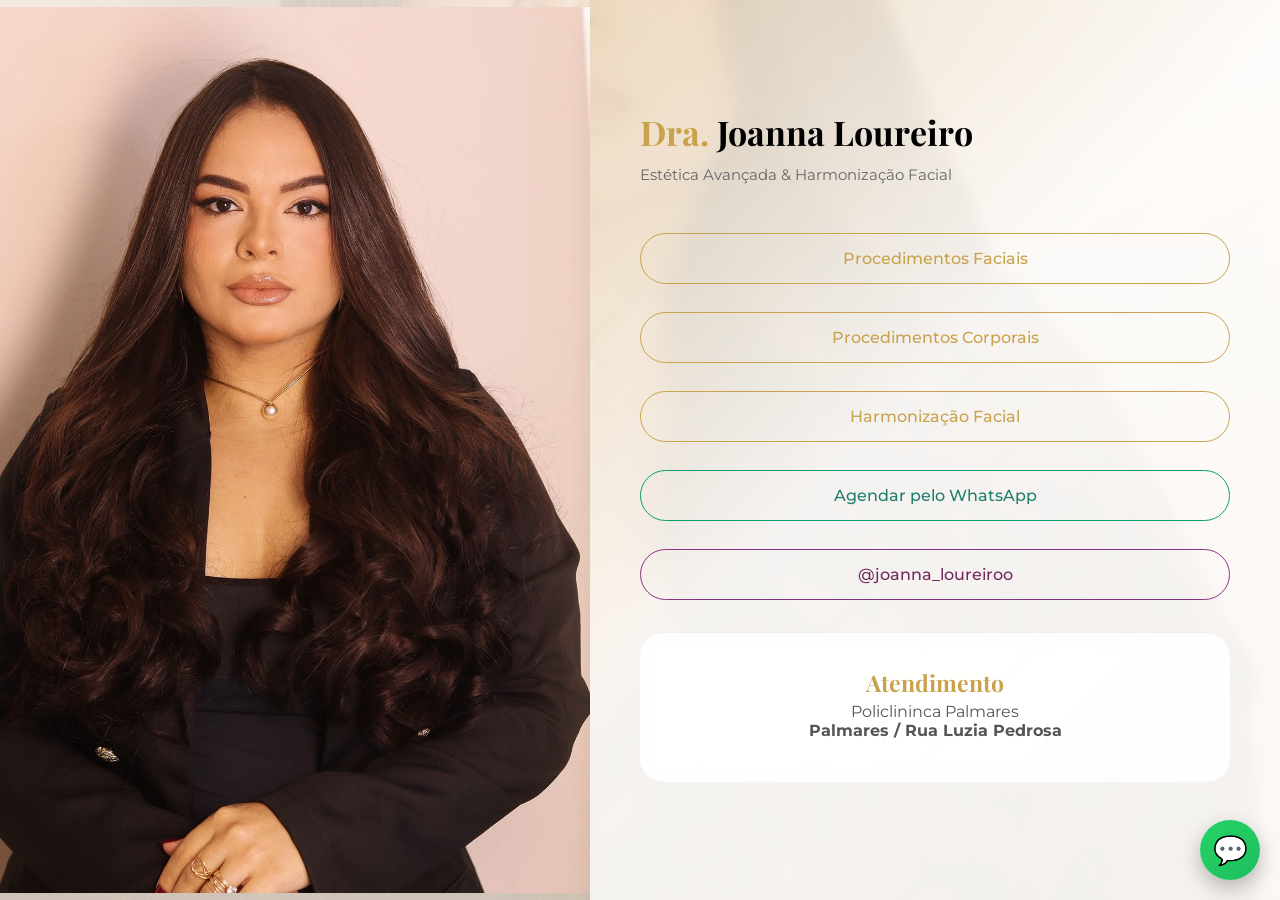
==== index.html @ 724deee0 "Add files via upload" ====
<!DOCTYPE html>
<html lang="pt-BR">
<head>
<meta charset="UTF-8">
<meta name="viewport" content="width=device-width, initial-scale=1.0">

<title>Dra. Joanna Loureiro | Estética Avançada</title>

<link href="https://fonts.googleapis.com/css2?family=Playfair+Display:wght@400;600&family=Montserrat:wght@300;400;500&display=swap" rel="stylesheet">

<style>
  :root{
    --dourado:#c9a24d;
    --roxo:#883481;
    --verde:#089e71;
    --sombra-suave: 
      0 30px 80px rgba(201,162,77,.15),
      0 10px 30px rgba(0,0,0,.08);

    --sombra-hover:
      0 35px 90px rgba(201,162,77,.25),
      0 15px 40px rgba(0,0,0,.12);
  }

  /* RESET */
  *{
    margin:0;
    padding:0;
    box-sizing:border-box;
  }

  body{
    font-family:'Montserrat',sans-serif;
    min-height:100vh;
    margin:0;
    background: linear-gradient(
      to bottom,
      #f5efe6,
      #efe4d6
    );
    position: relative;
    overflow-x: hidden;
  }

  body::before{
    content:"";
    position: fixed;
    inset: 0;
    background: url('joanna.jpg') center/cover no-repeat;
    opacity: 0.15;   /* desktop */
    z-index: -1;
  }



  /* LAYOUT GERAL */
  .layout{ 
    display: flex;
    min-height: 100vh;
    overflow: hidden;
  }

  /* FOTO LADO ESQUERDO */
  .foto-lateral{
    flex:1;
    background:url('joanna.jpg') left center / 100% auto no-repeat;
  }

  /* ÁREA DOS BOTÕES (GLASS) */
  .conteudo{
    flex:1;
    background:
      linear-gradient(
        135deg,
        rgba(201,162,77,.18),
        rgba(255,255,255,.78) 45%,
        rgba(255,255,255,.75)
      );
    backdrop-filter:blur(6px);
    box-shadow:var(--sombra-suave);
    display:flex;
    flex-direction:column;
    justify-content:center;
    padding: 40px 50px;
    max-height: 100vh;
  }

  /* TEXTOS */
  h1{
    font-family:'Playfair Display',serif;
    font-size:34px;
    margin-bottom:10px;
  }

  h1 span{
    color:var(--dourado);
  }

  p{
    color:#666;
    font-size:15px;
    margin-bottom:35px;
  }

  /* BOTÕES */
  .btn{
    display:block;
    margin:14px 0;
    padding:15px 0;
    border-radius:40px;
    border:1px solid var(--dourado);
    text-decoration:none;
    text-align:center;
    color:var(--dourado);
    font-weight:500;
    transition:all .4s ease;
  }

  .btn:hover{
    background:var(--dourado);
    color:#fff;
    transform:translateY(-3px);
    box-shadow:var(--sombra-hover);
  }

  .inst {
    display:block;
    margin:14px 0;
    padding:15px 0;
    border-radius:40px;
    border:1px solid var(--roxo);
    text-decoration:none;
    text-align:center;
    color: rgb(116, 40, 93);
    font-weight:500;
    transition:all .4s ease;
  }

  .wats {
    display:block;
    margin:14px 0;
    padding:15px 0;
    border-radius:40px;
    border:1px solid var(--verde);
    text-decoration:none;
    text-align:center;
    color: rgb(32, 126, 110);
    font-weight:500;
    transition:all .4s ease;
  }

  .inst:hover{
    background:var(--roxo);
    color:#fff;
    transform:translateY(-3px);
    box-shadow:var(--sombra-hover);
  }

  .wats:hover{
    background:var(--verde);
    color:#fff;
    transform:translateY(-3px);
    box-shadow:var(--sombra-hover);
  }

  .foto-perfil{
    display: none;
  }

  .whatsapp-fixo {
  position: fixed;
  bottom: 20px;
  right: 20px;
  width: 60px;
  height: 60px;
  background: linear-gradient(135deg, #25d366, #1ebe5d);
  color: #fff;
  font-size: 28px;
  border-radius: 50%;
  display: flex;
  align-items: center;
  justify-content: center;
  text-decoration: none;
  box-shadow: 0 8px 20px rgba(0, 0, 0, 0.25);
  z-index: 999;
  transition: transform 0.3s ease, box-shadow 0.3s ease;
}

.whatsapp-fixo:hover {
  transform: scale(1.1);
  box-shadow: 0 12px 25px rgba(0, 0, 0, 0.35);
}

.localizacao {
  margin-top: 18px;
  max-width: 900px;
  padding-top: 12px;
  border-top: 1px solid rgba(0,0,0,.06);
  background: rgba(255, 255, 255, 0.75);
  backdrop-filter: blur(8px);
  border-radius: 24px;
  text-align: center;
}

.localizacao h1 {
  font-size: 23px;
  margin: 4px 0;
  margin-bottom: 4px;
  color: #c9a24d;
}

.localizacao p {
  font-size: 16px;
  color: #555;
  margin-bottom: 12px;
}

.mapa {
  margin-top: 25px;
  border-radius: 20px;
  overflow: hidden;
  box-shadow: 0 10px 30px rgba(0, 0, 0, 0.15);
}

.mapa iframe {
  width: 100%;
  height: 300px;
  border: 0;
}


@media(max-width:900px){

  /* remove imagem de fundo */
  .foto-lateral{
    display: none;
    width: 100%;
    height: 240px;
    background-size: contain;
    background-position: center top;
  }

  /* mantém o degradê elegante */
  body{
    background:
      radial-gradient(circle at left center, rgba(201,162,77,.12), transparent 55%),
      radial-gradient(circle at right bottom, rgba(0,0,0,.08), transparent 60%),
      #f7f4ec;
      overflow: hidden;
      overflow-y: auto;
  }

  body::before{
    opacity: 0.55; /* mobile */
  }



  .layout{
    flex-direction: column;
    min-height: auto;
    overflow: visible;
  }

  .foto-perfil{
    display: block;
    width: 200px;
    height: 200px;
    margin: 10px auto 20px;
    border-radius: 50%;
    object-fit: cover;
    object-position: center 15%;
    border: 2px solid var(--dourado);
    box-shadow: 0 12px 30px rgba(0,0,0,.2);
  }

  .conteudo{
    padding: 35px 20px;
    background: rgba(255,255,255,0.9);
    backdrop-filter: blur(6px);
    border-radius: 20px;
    text-align: center;
    max-height: none;
    padding: 25px 20px 35px;
  }
}

  .localizacao {
    padding: 30px 20px;
    margin-bottom: 10px;
  }

  .mapa iframe {
    height: 220px;
  }

  @media (max-width: 768px) {

  .glass,
  .conteudo,
  .layout {
    border-radius: 0 !important;
  }

}





</style>


</head>

<body>

<div class="layout">

  

  <div class="foto-lateral"></div>

  <div class="conteudo">
    <img src="joanna.jpg" alt="Dra. Joanna Loureiro" class="foto-perfil">
    <h1><span>Dra.</span> Joanna Loureiro</h1>
    <p>Estética Avançada & Harmonização Facial</p>

    

    <a class="btn" href="faciais.html">Procedimentos Faciais</a>
    <a class="btn" href="corporais.html">Procedimentos Corporais</a>
    <a class="btn" href="harmonizacao.html">Harmonização Facial</a>
    <a class="wats" href="https://wa.me/5581993829018" target="_blank">Agendar pelo WhatsApp</a>
    <a class="inst" href="http://www.instagram.com/joanna_loureiroo?igsh=MjhuNDgyMGtmeTZ1" target="_blank" rel="noopener noreferrer">@joanna_loureiroo</a>
    <section class="localizacao">
      <h1>Atendimento</h1>

      <p>
        Policlininca Palmares<br />
        <strong>Palmares / Rua Luzia Pedrosa</strong>
      </p>

    </section>
  </div>

</div>

    <a class="whatsapp-fixo" href="https://wa.me/5581993829018"
     target="_blank" aria-label="Agendar pelo WhatsApp">💬</a>

     


</body>
</html>
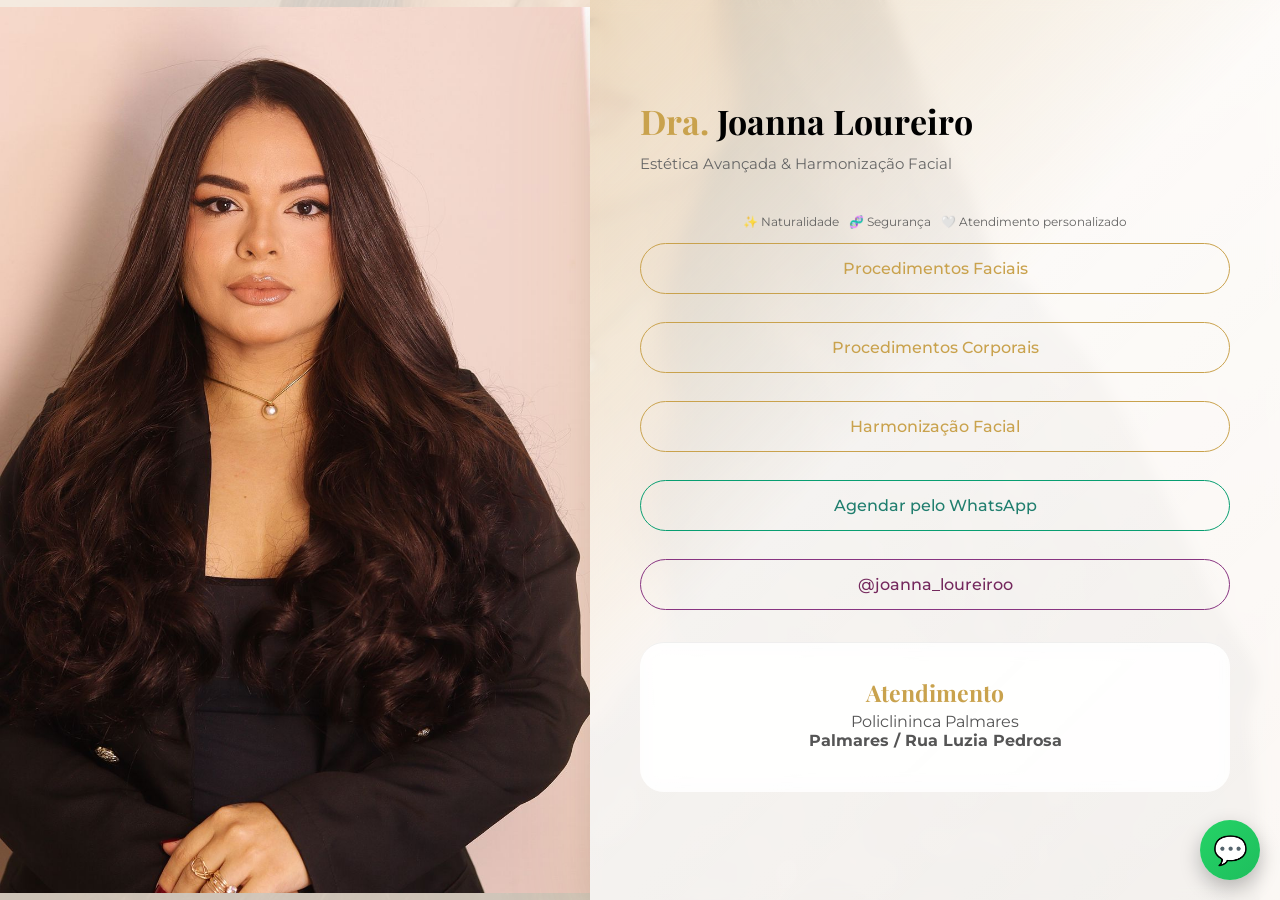
==== commit 3c1a593a: "Add files via upload" ====
--- a/index.html
+++ b/index.html
@@ -229,6 +229,33 @@
 }
 
 
+
+.selos {
+  display: flex;
+  gap: 10px;
+  justify-content: center;
+  align-items: center;
+  font-size: 12px;
+  margin-top: 6px;
+  color: #555;
+  flex-wrap: wrap;
+  opacity: 0.9;
+}
+
+.selos span {
+  display: flex;
+  align-items: center;
+  gap: 4px;
+  white-space: nowrap;
+}
+
+.selos span::first-letter {
+  color: #c9a24d;
+}
+
+
+
+
 @media(max-width:900px){
 
   /* remove imagem de fundo */
@@ -304,6 +331,14 @@
 
 }
 
+@media (max-width: 768px) {
+  .selos {
+    flex-wrap: nowrap;
+    overflow-x: auto;
+  }
+}
+
+
 
 
 
@@ -323,8 +358,15 @@
 
   <div class="conteudo">
     <img src="joanna.jpg" alt="Dra. Joanna Loureiro" class="foto-perfil">
-    <h1><span>Dra.</span> Joanna Loureiro</h1>
+    <h1><span>Dra.</span> Joanna Loureiro</h1> 
     <p>Estética Avançada & Harmonização Facial</p>
+    <div class="selos">
+      <span>✨ Naturalidade</span>
+      <span>🧬 Segurança</span>
+      <span>🤍 Atendimento personalizado</span>
+    </div>
+
+
 
     
 
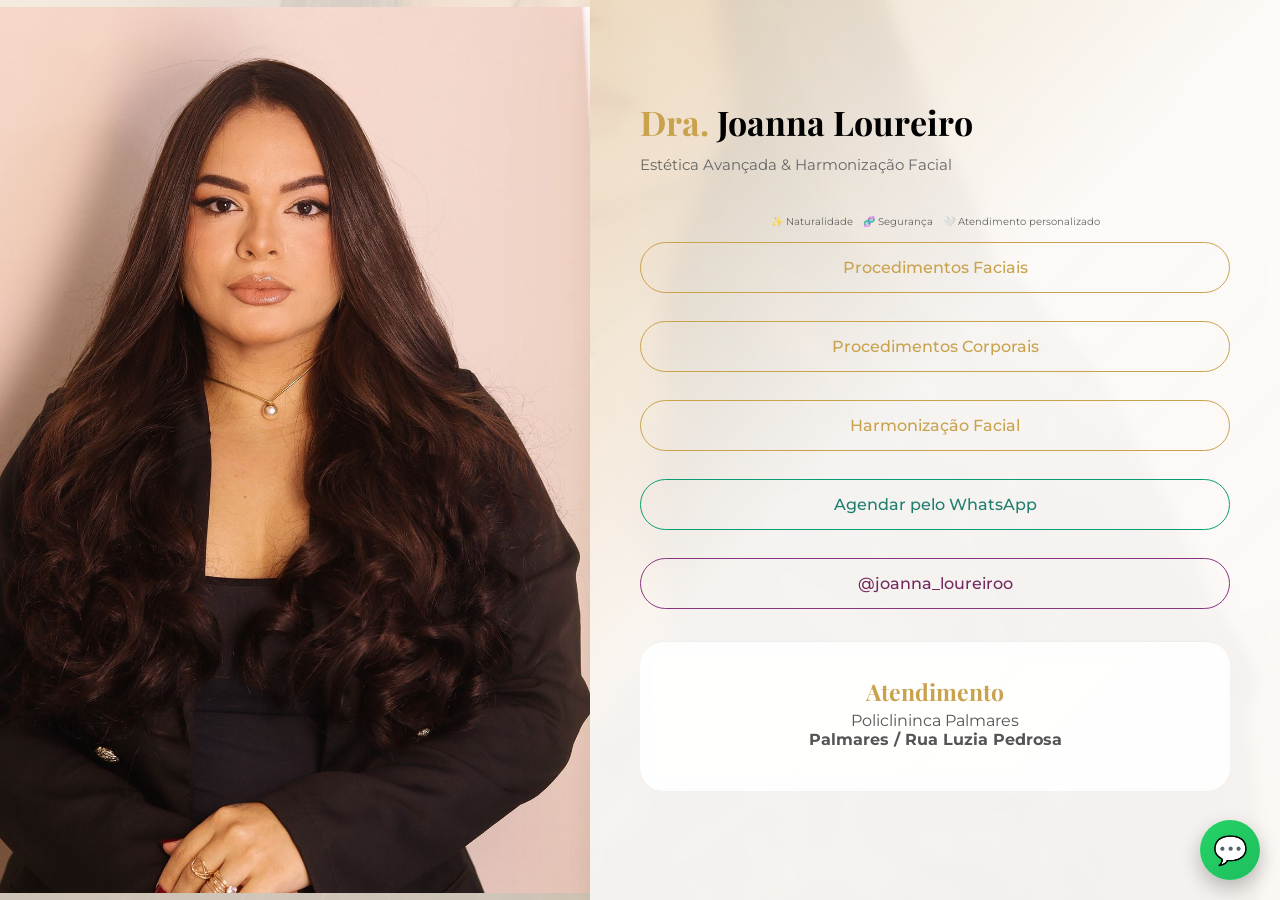
==== commit e6c6c31f: "Add files via upload" ====
--- a/index.html
+++ b/index.html
@@ -235,7 +235,7 @@
   gap: 10px;
   justify-content: center;
   align-items: center;
-  font-size: 12px;
+  font-size: 10px;
   margin-top: 6px;
   color: #555;
   flex-wrap: wrap;
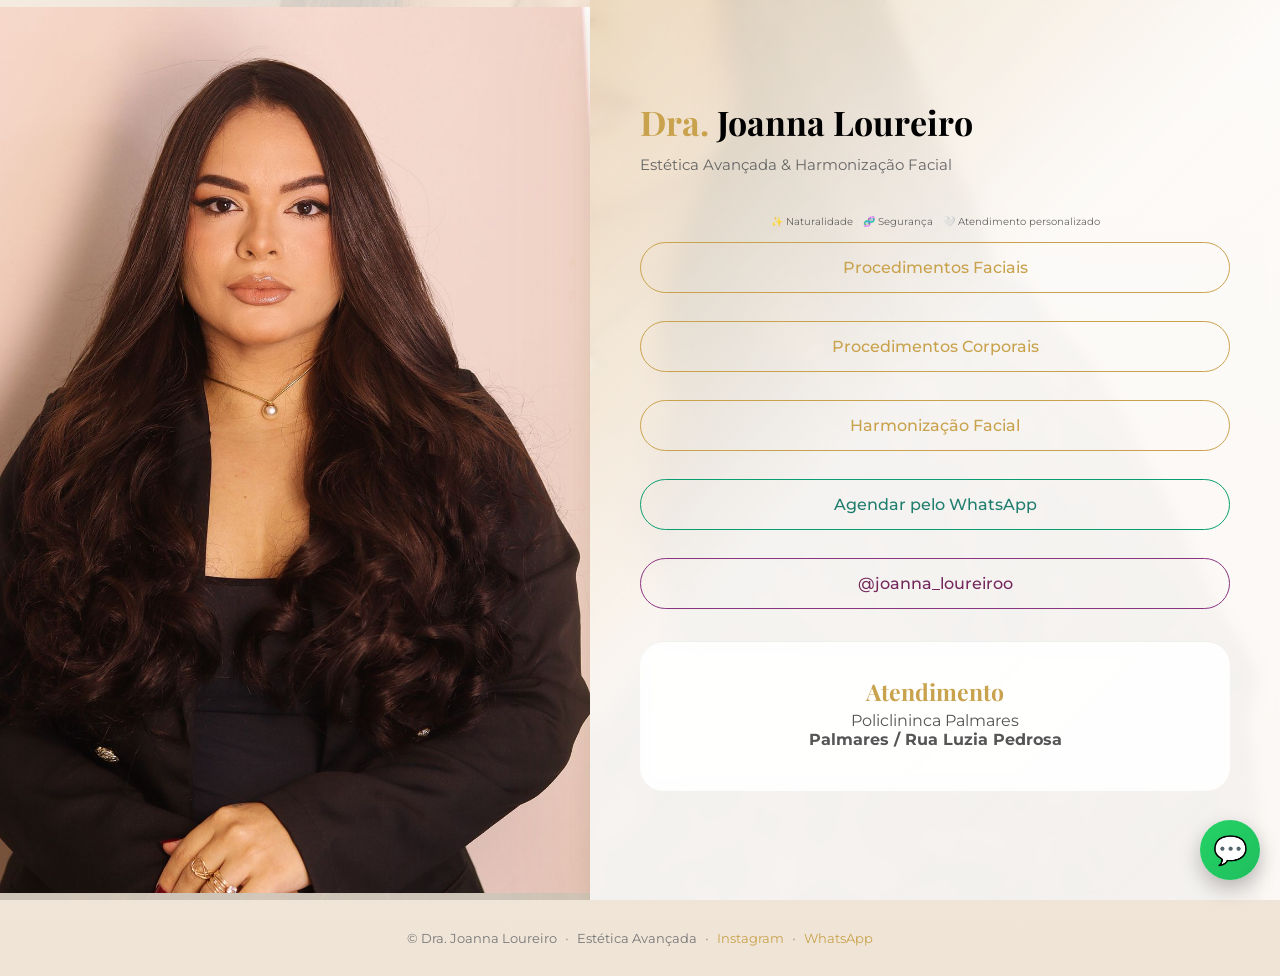
==== commit a05dc477: "Add files via upload" ====
--- a/index.html
+++ b/index.html
@@ -253,6 +253,31 @@
   color: #c9a24d;
 }
 
+.rodape {
+  display: flex;
+  justify-content: center;
+  align-items: center;
+  gap: 8px;
+  padding: 30px 20px;
+  font-size: 13px;
+  color: #777;
+  flex-wrap: wrap; /* 🔑 isso resolve o mobile */
+}
+
+.rodape a {
+  color: #c9a24d;
+  text-decoration: none;
+  transition: opacity 0.3s ease;
+}
+
+.rodape a:hover {
+  opacity: 0.7;
+}
+
+.separador {
+  opacity: 0.5;
+}
+
 
 
 
@@ -391,7 +416,23 @@
     <a class="whatsapp-fixo" href="https://wa.me/5581993829018"
      target="_blank" aria-label="Agendar pelo WhatsApp">💬</a>
 
-     
+     <footer class="rodape">
+      <span>© Dra. Joanna Loureiro</span>
+      <span class="separador">•</span>
+      <span>Estética Avançada</span>
+      <span class="separador">•</span>
+
+      <a href="https://instagram.com/joanna_loureiroo" target="_blank">
+        Instagram
+      </a>
+      <span class="separador">•</span>
+
+      <a href="https://wa.me/5581993829018" target="_blank">
+        WhatsApp
+      </a>
+    </footer>
+
+
 
 
 </body>
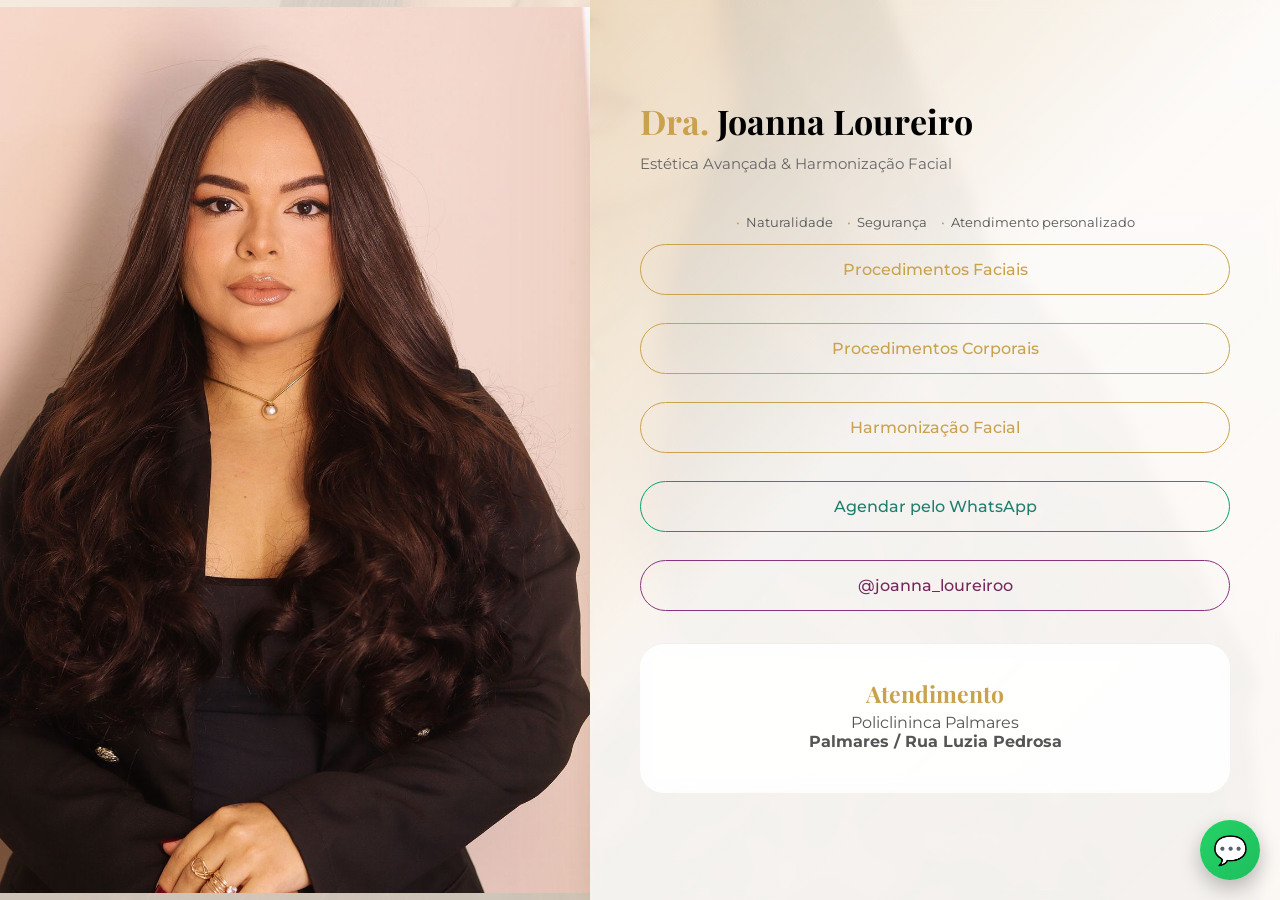
==== commit f5d3c715: "Add files via upload" ====
--- a/index.html
+++ b/index.html
@@ -22,7 +22,6 @@
       0 15px 40px rgba(0,0,0,.12);
   }
 
-  /* RESET */
   *{
     margin:0;
     padding:0;
@@ -47,26 +46,21 @@
     position: fixed;
     inset: 0;
     background: url('joanna.jpg') center/cover no-repeat;
-    opacity: 0.15;   /* desktop */
+    opacity: 0.15;
     z-index: -1;
   }
 
-
-
-  /* LAYOUT GERAL */
   .layout{ 
     display: flex;
     min-height: 100vh;
     overflow: hidden;
   }
 
-  /* FOTO LADO ESQUERDO */
   .foto-lateral{
     flex:1;
     background:url('joanna.jpg') left center / 100% auto no-repeat;
   }
 
-  /* ÁREA DOS BOTÕES (GLASS) */
   .conteudo{
     flex:1;
     background:
@@ -85,7 +79,6 @@
     max-height: 100vh;
   }
 
-  /* TEXTOS */
   h1{
     font-family:'Playfair Display',serif;
     font-size:34px;
@@ -102,7 +95,6 @@
     margin-bottom:35px;
   }
 
-  /* BOTÕES */
   .btn{
     display:block;
     margin:14px 0;
@@ -232,51 +224,27 @@
 
 .selos {
   display: flex;
-  gap: 10px;
+  gap: 14px;
   justify-content: center;
-  align-items: center;
-  font-size: 10px;
+  font-size: 13px;
+  color: #555;
   margin-top: 6px;
-  color: #555;
   flex-wrap: wrap;
-  opacity: 0.9;
 }
 
 .selos span {
-  display: flex;
-  align-items: center;
-  gap: 4px;
-  white-space: nowrap;
-}
-
-.selos span::first-letter {
+  position: relative;
+  padding-left: 10px;
+}
+
+.selos span::before {
+  content: "•";
+  position: absolute;
+  left: 0;
   color: #c9a24d;
 }
 
-.rodape {
-  display: flex;
-  justify-content: center;
-  align-items: center;
-  gap: 8px;
-  padding: 30px 20px;
-  font-size: 13px;
-  color: #777;
-  flex-wrap: wrap; /* 🔑 isso resolve o mobile */
-}
-
-.rodape a {
-  color: #c9a24d;
-  text-decoration: none;
-  transition: opacity 0.3s ease;
-}
-
-.rodape a:hover {
-  opacity: 0.7;
-}
-
-.separador {
-  opacity: 0.5;
-}
+
 
 
 
@@ -362,23 +330,11 @@
     overflow-x: auto;
   }
 }
-
-
-
-
-
-
 </style>
-
-
 </head>
-
 <body>
 
 <div class="layout">
-
-  
-
   <div class="foto-lateral"></div>
 
   <div class="conteudo">
@@ -386,9 +342,9 @@
     <h1><span>Dra.</span> Joanna Loureiro</h1> 
     <p>Estética Avançada & Harmonização Facial</p>
     <div class="selos">
-      <span>✨ Naturalidade</span>
-      <span>🧬 Segurança</span>
-      <span>🤍 Atendimento personalizado</span>
+      <span>Naturalidade</span>
+      <span>Segurança</span>
+      <span>Atendimento personalizado</span>
     </div>
 
 
@@ -416,24 +372,6 @@
     <a class="whatsapp-fixo" href="https://wa.me/5581993829018"
      target="_blank" aria-label="Agendar pelo WhatsApp">💬</a>
 
-     <footer class="rodape">
-      <span>© Dra. Joanna Loureiro</span>
-      <span class="separador">•</span>
-      <span>Estética Avançada</span>
-      <span class="separador">•</span>
-
-      <a href="https://instagram.com/joanna_loureiroo" target="_blank">
-        Instagram
-      </a>
-      <span class="separador">•</span>
-
-      <a href="https://wa.me/5581993829018" target="_blank">
-        WhatsApp
-      </a>
-    </footer>
-
-
-
 
 </body>
 </html>
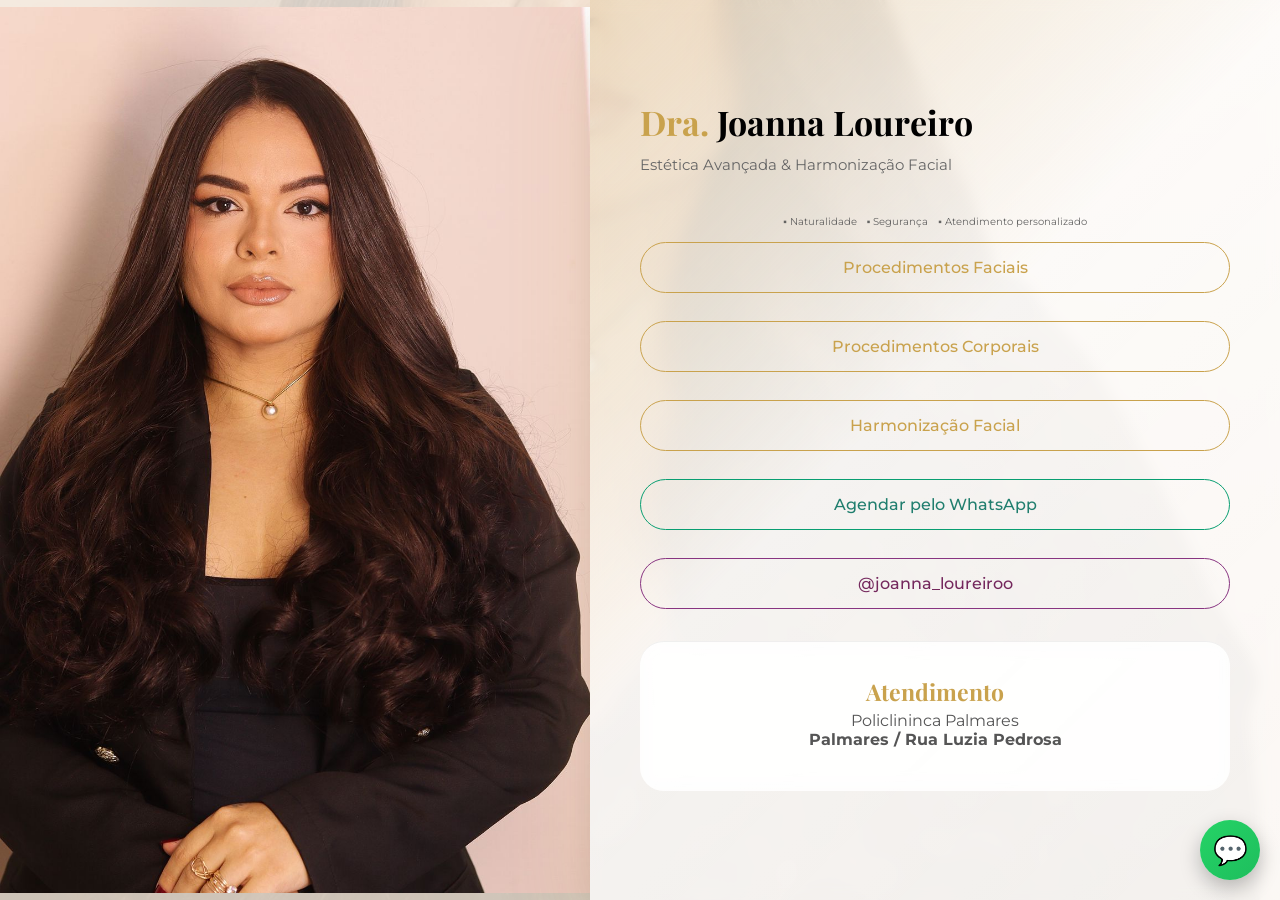
==== commit 8be69dfe: "Add files via upload" ====
--- a/index.html
+++ b/index.html
@@ -79,6 +79,7 @@
     max-height: 100vh;
   }
 
+  /* TEXTOS */
   h1{
     font-family:'Playfair Display',serif;
     font-size:34px;
@@ -95,6 +96,7 @@
     margin-bottom:35px;
   }
 
+  /* BOTÕES */
   .btn{
     display:block;
     margin:14px 0;
@@ -224,27 +226,26 @@
 
 .selos {
   display: flex;
-  gap: 14px;
+  gap: 10px;
   justify-content: center;
-  font-size: 13px;
+  align-items: center;
+  font-size: 10px;
+  margin-top: 6px;
   color: #555;
-  margin-top: 6px;
   flex-wrap: wrap;
+  opacity: 0.9;
 }
 
 .selos span {
-  position: relative;
-  padding-left: 10px;
-}
-
-.selos span::before {
-  content: "•";
-  position: absolute;
-  left: 0;
+  display: flex;
+  align-items: center;
+  gap: 4px;
+  white-space: nowrap;
+}
+
+.selos span::first-letter {
   color: #c9a24d;
 }
-
-
 
 
 
@@ -330,11 +331,23 @@
     overflow-x: auto;
   }
 }
+
+
+
+
+
+
 </style>
+
+
 </head>
+
 <body>
 
 <div class="layout">
+
+  
+
   <div class="foto-lateral"></div>
 
   <div class="conteudo">
@@ -342,9 +355,9 @@
     <h1><span>Dra.</span> Joanna Loureiro</h1> 
     <p>Estética Avançada & Harmonização Facial</p>
     <div class="selos">
-      <span>Naturalidade</span>
-      <span>Segurança</span>
-      <span>Atendimento personalizado</span>
+      <span>▪️ Naturalidade</span>
+      <span>▪️ Segurança</span>
+      <span>▪️ Atendimento personalizado</span>
     </div>
 
 
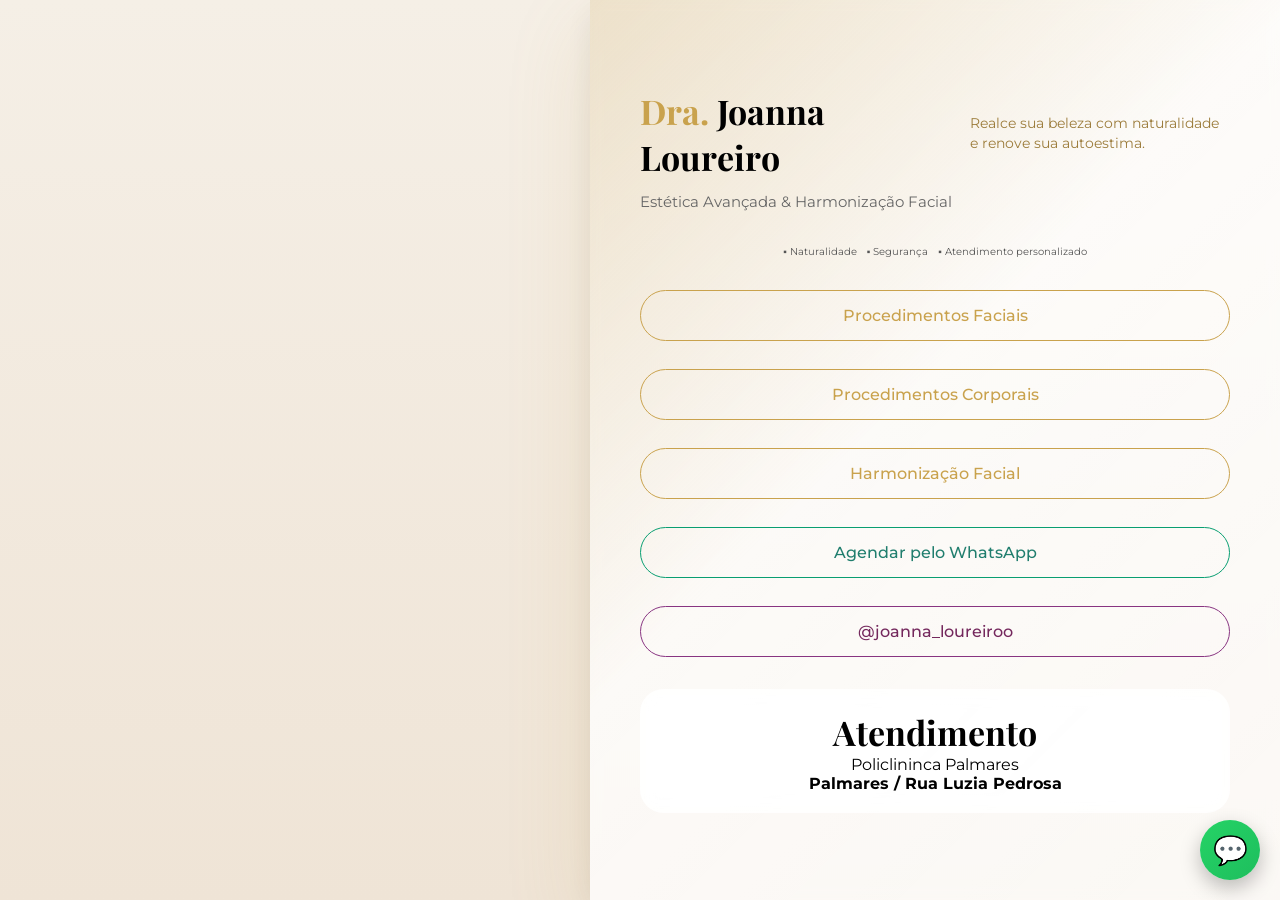
==== commit 468ca1d6: "Add files via upload" ====
--- a/index.html
+++ b/index.html
@@ -9,382 +9,255 @@
 <link href="https://fonts.googleapis.com/css2?family=Playfair+Display:wght@400;600&family=Montserrat:wght@300;400;500&display=swap" rel="stylesheet">
 
 <style>
-  :root{
-    --dourado:#c9a24d;
-    --roxo:#883481;
-    --verde:#089e71;
-    --sombra-suave: 
-      0 30px 80px rgba(201,162,77,.15),
-      0 10px 30px rgba(0,0,0,.08);
-
-    --sombra-hover:
-      0 35px 90px rgba(201,162,77,.25),
-      0 15px 40px rgba(0,0,0,.12);
-  }
-
-  *{
-    margin:0;
-    padding:0;
-    box-sizing:border-box;
-  }
-
-  body{
-    font-family:'Montserrat',sans-serif;
-    min-height:100vh;
-    margin:0;
-    background: linear-gradient(
-      to bottom,
-      #f5efe6,
-      #efe4d6
+:root{
+  --dourado:#c9a24d;
+  --roxo:#883481;
+  --verde:#089e71;
+  --sombra-suave: 
+    0 30px 80px rgba(201,162,77,.15),
+    0 10px 30px rgba(0,0,0,.08);
+  --sombra-hover:
+    0 35px 90px rgba(201,162,77,.25),
+    0 15px 40px rgba(0,0,0,.12);
+}
+
+*{
+  margin:0;
+  padding:0;
+  box-sizing:border-box;
+}
+
+body{
+  font-family:'Montserrat',sans-serif;
+  min-height:100vh;
+  background: linear-gradient(to bottom,#f5efe6,#efe4d6);
+  position: relative;
+  overflow-x: hidden;
+}
+
+body::before{
+  content:"";
+  position: fixed;
+  inset: 0;
+  background: url('imgs/joanna.jpg') center/cover no-repeat;
+  opacity: 0.15;
+  z-index: -1;
+}
+
+.layout{ 
+  display: flex;
+  min-height: 100vh;
+}
+
+.foto-lateral{
+  flex:1;
+  background:url('imgs/joanna.jpg') left center / 100% auto no-repeat;
+}
+
+.conteudo{
+  flex:1;
+  background:
+    linear-gradient(
+      135deg,
+      rgba(201,162,77,.18),
+      rgba(255,255,255,.78) 45%,
+      rgba(255,255,255,.75)
     );
-    position: relative;
-    overflow-x: hidden;
-  }
-
-  body::before{
-    content:"";
-    position: fixed;
-    inset: 0;
-    background: url('joanna.jpg') center/cover no-repeat;
-    opacity: 0.15;
-    z-index: -1;
-  }
-
-  .layout{ 
-    display: flex;
-    min-height: 100vh;
-    overflow: hidden;
-  }
-
-  .foto-lateral{
-    flex:1;
-    background:url('joanna.jpg') left center / 100% auto no-repeat;
+  backdrop-filter:blur(6px);
+  box-shadow:var(--sombra-suave);
+  display:flex;
+  flex-direction:column;
+  justify-content:center;
+  padding: 40px 50px;
+}
+
+.cabecalho{
+  display:flex;
+  align-items:center;
+  gap:18px;
+}
+
+h1{
+  font-family:'Playfair Display',serif;
+  font-size:34px;
+}
+
+h1 span{
+  color:var(--dourado);
+}
+
+.frase{
+  font-size:14px;
+  color:#9c7c3b;
+  max-width:260px;
+  line-height:1.4;
+}
+
+.descricao{
+  color:#666;
+  font-size:15px;
+  margin:12px 0 28px;
+}
+
+.btn{
+  display:block;
+  margin:14px 0;
+  padding:15px 0;
+  border-radius:40px;
+  border:1px solid var(--dourado);
+  text-decoration:none;
+  text-align:center;
+  color:var(--dourado);
+  font-weight:500;
+  transition:all .4s ease;
+}
+
+.btn:hover{
+  background:var(--dourado);
+  color:#fff;
+  transform:translateY(-3px);
+  box-shadow:var(--sombra-hover);
+}
+
+.inst,.wats{
+  display:block;
+  margin:14px 0;
+  padding:15px 0;
+  border-radius:40px;
+  text-decoration:none;
+  text-align:center;
+  font-weight:500;
+  transition:all .4s ease;
+}
+
+.inst{
+  border:1px solid var(--roxo);
+  color:rgb(116,40,93);
+}
+
+.wats{
+  border:1px solid var(--verde);
+  color:rgb(32,126,110);
+}
+
+.inst:hover{
+  background:var(--roxo);
+  color:#fff;
+  transform:translateY(-3px);
+  box-shadow:var(--sombra-hover);
+}
+
+.wats:hover{
+  background:var(--verde);
+  color:#fff;
+  transform:translateY(-3px);
+  box-shadow:var(--sombra-hover);
+}
+
+.foto-perfil{
+  display:none;
+}
+
+.selos{
+  display:flex;
+  gap:10px;
+  justify-content:center;
+  font-size:10px;
+  margin:6px 0 18px;
+}
+
+.selos span{
+  color:#555;
+}
+
+.localizacao{
+  margin-top:18px;
+  padding:20px;
+  border-radius:24px;
+  background:rgba(255,255,255,.75);
+  backdrop-filter:blur(8px);
+  text-align:center;
+}
+
+.whatsapp-fixo{
+  position:fixed;
+  bottom:20px;
+  right:20px;
+  width:60px;
+  height:60px;
+  border-radius:50%;
+  background:linear-gradient(135deg,#25d366,#1ebe5d);
+  color:#fff;
+  font-size:28px;
+  display:flex;
+  align-items:center;
+  justify-content:center;
+  text-decoration:none;
+  box-shadow:0 8px 20px rgba(0,0,0,.25);
+  z-index:999;
+}
+
+@media(max-width:900px){
+  .foto-lateral{display:none;}
+  .layout{flex-direction:column;}
+  .foto-perfil{
+    display:block;
+    width:200px;
+    height:200px;
+    margin:10px auto 20px;
+    border-radius:50%;
+    object-fit:cover;
+    object-position: center 7%;
+    border:2px solid var(--dourado);
+    box-shadow: 0 12px 30px rgba(0,0,0,.2);
   }
 
   .conteudo{
-    flex:1;
-    background:
-      linear-gradient(
-        135deg,
-        rgba(201,162,77,.18),
-        rgba(255,255,255,.78) 45%,
-        rgba(255,255,255,.75)
-      );
-    backdrop-filter:blur(6px);
-    box-shadow:var(--sombra-suave);
-    display:flex;
+    padding:25px 20px 35px;
+    text-align:center;
+    border-radius:20px;
+  }
+  .cabecalho{
     flex-direction:column;
-    justify-content:center;
-    padding: 40px 50px;
-    max-height: 100vh;
-  }
-
-  /* TEXTOS */
-  h1{
-    font-family:'Playfair Display',serif;
-    font-size:34px;
-    margin-bottom:10px;
-  }
-
-  h1 span{
-    color:var(--dourado);
-  }
-
-  p{
-    color:#666;
-    font-size:15px;
-    margin-bottom:35px;
-  }
-
-  /* BOTÕES */
-  .btn{
-    display:block;
-    margin:14px 0;
-    padding:15px 0;
-    border-radius:40px;
-    border:1px solid var(--dourado);
-    text-decoration:none;
-    text-align:center;
-    color:var(--dourado);
-    font-weight:500;
-    transition:all .4s ease;
-  }
-
-  .btn:hover{
-    background:var(--dourado);
-    color:#fff;
-    transform:translateY(-3px);
-    box-shadow:var(--sombra-hover);
-  }
-
-  .inst {
-    display:block;
-    margin:14px 0;
-    padding:15px 0;
-    border-radius:40px;
-    border:1px solid var(--roxo);
-    text-decoration:none;
-    text-align:center;
-    color: rgb(116, 40, 93);
-    font-weight:500;
-    transition:all .4s ease;
-  }
-
-  .wats {
-    display:block;
-    margin:14px 0;
-    padding:15px 0;
-    border-radius:40px;
-    border:1px solid var(--verde);
-    text-decoration:none;
-    text-align:center;
-    color: rgb(32, 126, 110);
-    font-weight:500;
-    transition:all .4s ease;
-  }
-
-  .inst:hover{
-    background:var(--roxo);
-    color:#fff;
-    transform:translateY(-3px);
-    box-shadow:var(--sombra-hover);
-  }
-
-  .wats:hover{
-    background:var(--verde);
-    color:#fff;
-    transform:translateY(-3px);
-    box-shadow:var(--sombra-hover);
-  }
-
-  .foto-perfil{
-    display: none;
-  }
-
-  .whatsapp-fixo {
-  position: fixed;
-  bottom: 20px;
-  right: 20px;
-  width: 60px;
-  height: 60px;
-  background: linear-gradient(135deg, #25d366, #1ebe5d);
-  color: #fff;
-  font-size: 28px;
-  border-radius: 50%;
-  display: flex;
-  align-items: center;
-  justify-content: center;
-  text-decoration: none;
-  box-shadow: 0 8px 20px rgba(0, 0, 0, 0.25);
-  z-index: 999;
-  transition: transform 0.3s ease, box-shadow 0.3s ease;
-}
-
-.whatsapp-fixo:hover {
-  transform: scale(1.1);
-  box-shadow: 0 12px 25px rgba(0, 0, 0, 0.35);
-}
-
-.localizacao {
-  margin-top: 18px;
-  max-width: 900px;
-  padding-top: 12px;
-  border-top: 1px solid rgba(0,0,0,.06);
-  background: rgba(255, 255, 255, 0.75);
-  backdrop-filter: blur(8px);
-  border-radius: 24px;
-  text-align: center;
-}
-
-.localizacao h1 {
-  font-size: 23px;
-  margin: 4px 0;
-  margin-bottom: 4px;
-  color: #c9a24d;
-}
-
-.localizacao p {
-  font-size: 16px;
-  color: #555;
-  margin-bottom: 12px;
-}
-
-.mapa {
-  margin-top: 25px;
-  border-radius: 20px;
-  overflow: hidden;
-  box-shadow: 0 10px 30px rgba(0, 0, 0, 0.15);
-}
-
-.mapa iframe {
-  width: 100%;
-  height: 300px;
-  border: 0;
-}
-
-
-
-.selos {
-  display: flex;
-  gap: 10px;
-  justify-content: center;
-  align-items: center;
-  font-size: 10px;
-  margin-top: 6px;
-  color: #555;
-  flex-wrap: wrap;
-  opacity: 0.9;
-}
-
-.selos span {
-  display: flex;
-  align-items: center;
-  gap: 4px;
-  white-space: nowrap;
-}
-
-.selos span::first-letter {
-  color: #c9a24d;
-}
-
-
-
-
-@media(max-width:900px){
-
-  /* remove imagem de fundo */
-  .foto-lateral{
-    display: none;
-    width: 100%;
-    height: 240px;
-    background-size: contain;
-    background-position: center top;
-  }
-
-  /* mantém o degradê elegante */
-  body{
-    background:
-      radial-gradient(circle at left center, rgba(201,162,77,.12), transparent 55%),
-      radial-gradient(circle at right bottom, rgba(0,0,0,.08), transparent 60%),
-      #f7f4ec;
-      overflow: hidden;
-      overflow-y: auto;
-  }
-
-  body::before{
-    opacity: 0.55; /* mobile */
-  }
-
-
-
-  .layout{
-    flex-direction: column;
-    min-height: auto;
-    overflow: visible;
-  }
-
-  .foto-perfil{
-    display: block;
-    width: 200px;
-    height: 200px;
-    margin: 10px auto 20px;
-    border-radius: 50%;
-    object-fit: cover;
-    object-position: center 15%;
-    border: 2px solid var(--dourado);
-    box-shadow: 0 12px 30px rgba(0,0,0,.2);
-  }
-
-  .conteudo{
-    padding: 35px 20px;
-    background: rgba(255,255,255,0.9);
-    backdrop-filter: blur(6px);
-    border-radius: 20px;
-    text-align: center;
-    max-height: none;
-    padding: 25px 20px 35px;
-  }
-}
-
-  .localizacao {
-    padding: 30px 20px;
-    margin-bottom: 10px;
-  }
-
-  .mapa iframe {
-    height: 220px;
-  }
-
-  @media (max-width: 768px) {
-
-  .glass,
-  .conteudo,
-  .layout {
-    border-radius: 0 !important;
-  }
-
-}
-
-@media (max-width: 768px) {
-  .selos {
-    flex-wrap: nowrap;
-    overflow-x: auto;
-  }
-}
-
-
-
-
-
-
+    gap:8px;
+  }
+  .frase{
+    max-width:100%;
+  }
+}
 </style>
-
-
 </head>
 
 <body>
-
 <div class="layout">
-
-  
-
   <div class="foto-lateral"></div>
-
   <div class="conteudo">
-    <img src="joanna.jpg" alt="Dra. Joanna Loureiro" class="foto-perfil">
-    <h1><span>Dra.</span> Joanna Loureiro</h1> 
-    <p>Estética Avançada & Harmonização Facial</p>
+    <img src="imgs/joanna.jpg" alt="Dra. Joanna Loureiro" class="foto-perfil">
+    <div class="cabecalho">
+      <h1><span>Dra.</span> Joanna Loureiro</h1>
+      <p class="frase">Realce sua beleza com naturalidade e renove sua autoestima.</p>
+    </div>
+    <p class="descricao">Estética Avançada & Harmonização Facial</p>
+
     <div class="selos">
       <span>▪️ Naturalidade</span>
       <span>▪️ Segurança</span>
       <span>▪️ Atendimento personalizado</span>
     </div>
 
-
-
-    
-
     <a class="btn" href="faciais.html">Procedimentos Faciais</a>
     <a class="btn" href="corporais.html">Procedimentos Corporais</a>
     <a class="btn" href="harmonizacao.html">Harmonização Facial</a>
     <a class="wats" href="https://wa.me/5581993829018" target="_blank">Agendar pelo WhatsApp</a>
-    <a class="inst" href="http://www.instagram.com/joanna_loureiroo?igsh=MjhuNDgyMGtmeTZ1" target="_blank" rel="noopener noreferrer">@joanna_loureiroo</a>
+    <a class="inst" href="http://www.instagram.com/joanna_loureiroo" target="_blank">@joanna_loureiroo</a>
+
     <section class="localizacao">
       <h1>Atendimento</h1>
-
-      <p>
-        Policlininca Palmares<br />
-        <strong>Palmares / Rua Luzia Pedrosa</strong>
-      </p>
-
+      <p>Policlininca Palmares<br><strong>Palmares / Rua Luzia Pedrosa</strong></p>
     </section>
   </div>
-
 </div>
 
-    <a class="whatsapp-fixo" href="https://wa.me/5581993829018"
-     target="_blank" aria-label="Agendar pelo WhatsApp">💬</a>
-
-
+<a class="whatsapp-fixo" href="https://wa.me/5581993829018" target="_blank">💬</a>
 </body>
-</html>+</html>
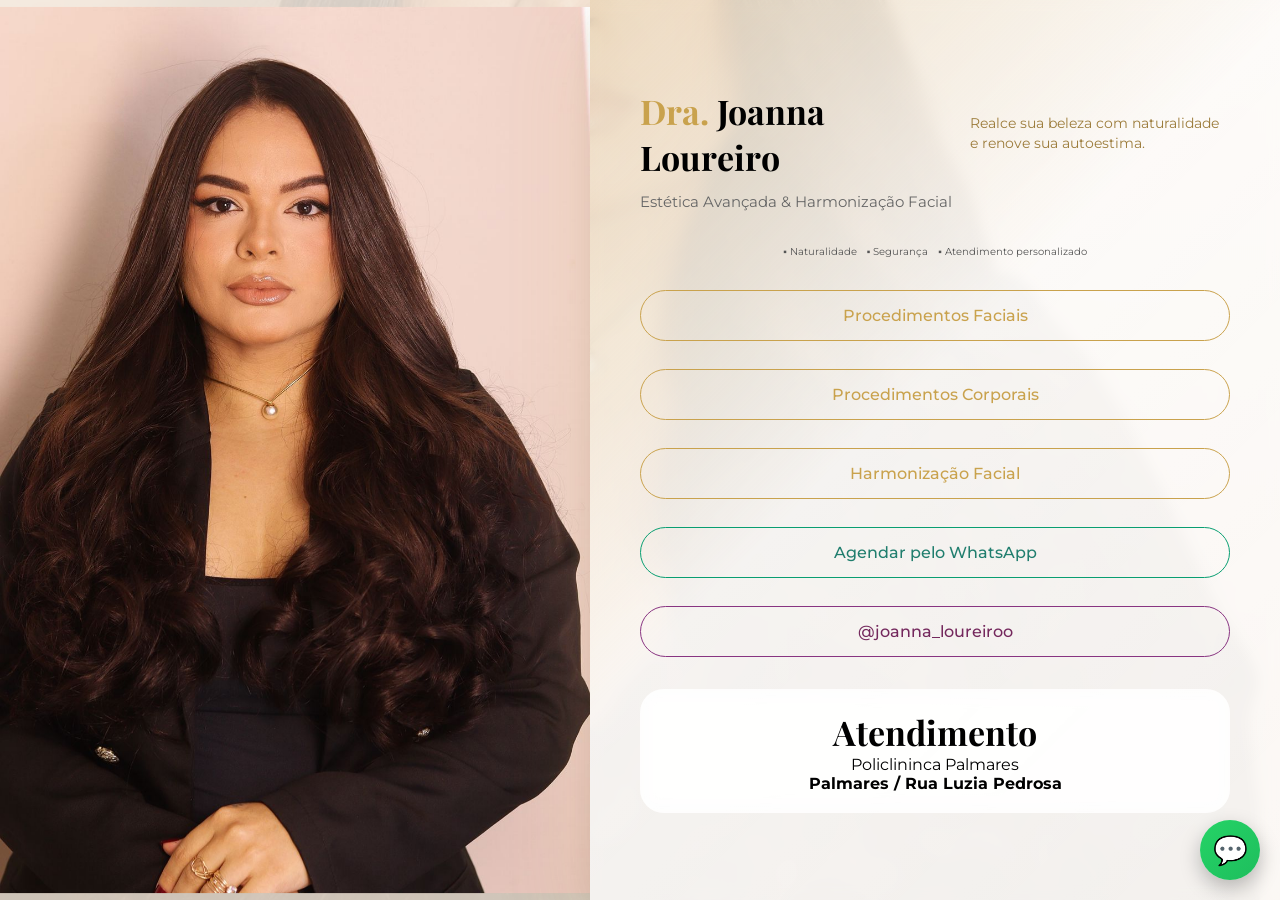
==== commit 484e87aa: "Add files via upload" ====
--- a/index.html
+++ b/index.html
@@ -3,261 +3,42 @@
 <head>
 <meta charset="UTF-8">
 <meta name="viewport" content="width=device-width, initial-scale=1.0">
-
 <title>Dra. Joanna Loureiro | Estética Avançada</title>
-
 <link href="https://fonts.googleapis.com/css2?family=Playfair+Display:wght@400;600&family=Montserrat:wght@300;400;500&display=swap" rel="stylesheet">
-
-<style>
-:root{
-  --dourado:#c9a24d;
-  --roxo:#883481;
-  --verde:#089e71;
-  --sombra-suave: 
-    0 30px 80px rgba(201,162,77,.15),
-    0 10px 30px rgba(0,0,0,.08);
-  --sombra-hover:
-    0 35px 90px rgba(201,162,77,.25),
-    0 15px 40px rgba(0,0,0,.12);
-}
-
-*{
-  margin:0;
-  padding:0;
-  box-sizing:border-box;
-}
-
-body{
-  font-family:'Montserrat',sans-serif;
-  min-height:100vh;
-  background: linear-gradient(to bottom,#f5efe6,#efe4d6);
-  position: relative;
-  overflow-x: hidden;
-}
-
-body::before{
-  content:"";
-  position: fixed;
-  inset: 0;
-  background: url('imgs/joanna.jpg') center/cover no-repeat;
-  opacity: 0.15;
-  z-index: -1;
-}
-
-.layout{ 
-  display: flex;
-  min-height: 100vh;
-}
-
-.foto-lateral{
-  flex:1;
-  background:url('imgs/joanna.jpg') left center / 100% auto no-repeat;
-}
-
-.conteudo{
-  flex:1;
-  background:
-    linear-gradient(
-      135deg,
-      rgba(201,162,77,.18),
-      rgba(255,255,255,.78) 45%,
-      rgba(255,255,255,.75)
-    );
-  backdrop-filter:blur(6px);
-  box-shadow:var(--sombra-suave);
-  display:flex;
-  flex-direction:column;
-  justify-content:center;
-  padding: 40px 50px;
-}
-
-.cabecalho{
-  display:flex;
-  align-items:center;
-  gap:18px;
-}
-
-h1{
-  font-family:'Playfair Display',serif;
-  font-size:34px;
-}
-
-h1 span{
-  color:var(--dourado);
-}
-
-.frase{
-  font-size:14px;
-  color:#9c7c3b;
-  max-width:260px;
-  line-height:1.4;
-}
-
-.descricao{
-  color:#666;
-  font-size:15px;
-  margin:12px 0 28px;
-}
-
-.btn{
-  display:block;
-  margin:14px 0;
-  padding:15px 0;
-  border-radius:40px;
-  border:1px solid var(--dourado);
-  text-decoration:none;
-  text-align:center;
-  color:var(--dourado);
-  font-weight:500;
-  transition:all .4s ease;
-}
-
-.btn:hover{
-  background:var(--dourado);
-  color:#fff;
-  transform:translateY(-3px);
-  box-shadow:var(--sombra-hover);
-}
-
-.inst,.wats{
-  display:block;
-  margin:14px 0;
-  padding:15px 0;
-  border-radius:40px;
-  text-decoration:none;
-  text-align:center;
-  font-weight:500;
-  transition:all .4s ease;
-}
-
-.inst{
-  border:1px solid var(--roxo);
-  color:rgb(116,40,93);
-}
-
-.wats{
-  border:1px solid var(--verde);
-  color:rgb(32,126,110);
-}
-
-.inst:hover{
-  background:var(--roxo);
-  color:#fff;
-  transform:translateY(-3px);
-  box-shadow:var(--sombra-hover);
-}
-
-.wats:hover{
-  background:var(--verde);
-  color:#fff;
-  transform:translateY(-3px);
-  box-shadow:var(--sombra-hover);
-}
-
-.foto-perfil{
-  display:none;
-}
-
-.selos{
-  display:flex;
-  gap:10px;
-  justify-content:center;
-  font-size:10px;
-  margin:6px 0 18px;
-}
-
-.selos span{
-  color:#555;
-}
-
-.localizacao{
-  margin-top:18px;
-  padding:20px;
-  border-radius:24px;
-  background:rgba(255,255,255,.75);
-  backdrop-filter:blur(8px);
-  text-align:center;
-}
-
-.whatsapp-fixo{
-  position:fixed;
-  bottom:20px;
-  right:20px;
-  width:60px;
-  height:60px;
-  border-radius:50%;
-  background:linear-gradient(135deg,#25d366,#1ebe5d);
-  color:#fff;
-  font-size:28px;
-  display:flex;
-  align-items:center;
-  justify-content:center;
-  text-decoration:none;
-  box-shadow:0 8px 20px rgba(0,0,0,.25);
-  z-index:999;
-}
-
-@media(max-width:900px){
-  .foto-lateral{display:none;}
-  .layout{flex-direction:column;}
-  .foto-perfil{
-    display:block;
-    width:200px;
-    height:200px;
-    margin:10px auto 20px;
-    border-radius:50%;
-    object-fit:cover;
-    object-position: center 7%;
-    border:2px solid var(--dourado);
-    box-shadow: 0 12px 30px rgba(0,0,0,.2);
-  }
-
-  .conteudo{
-    padding:25px 20px 35px;
-    text-align:center;
-    border-radius:20px;
-  }
-  .cabecalho{
-    flex-direction:column;
-    gap:8px;
-  }
-  .frase{
-    max-width:100%;
-  }
-}
-</style>
+<link rel="stylesheet" href="index.css">
 </head>
 
 <body>
-<div class="layout">
-  <div class="foto-lateral"></div>
-  <div class="conteudo">
-    <img src="imgs/joanna.jpg" alt="Dra. Joanna Loureiro" class="foto-perfil">
-    <div class="cabecalho">
-      <h1><span>Dra.</span> Joanna Loureiro</h1>
-      <p class="frase">Realce sua beleza com naturalidade e renove sua autoestima.</p>
+  <div class="layout">
+    <div class="foto-lateral"></div>
+      <div class="conteudo">
+        <img src="imgs/joanna.jpg" alt="Dra. Joanna Loureiro" class="foto-perfil">
+          <div class="cabecalho">
+            <h1><span>Dra.</span> Joanna Loureiro</h1>
+            <p class="frase">Realce sua beleza com naturalidade e renove sua autoestima.</p>
+          </div>
+
+   <p class="descricao">Estética Avançada & Harmonização Facial</p>
+
+  <div class="selos">
+    <span>▪️ Naturalidade</span>
+    <span>▪️ Segurança</span>
+    <span>▪️ Atendimento personalizado</span>
+  </div>
+
+        <a class="btn" href="faciais.html">Procedimentos Faciais</a>
+        <a class="btn" href="corporais.html">Procedimentos Corporais</a>
+        <a class="btn" href="harmonizacao.html">Harmonização Facial</a>
+        <a class="wats" href="https://wa.me/5581993829018" target="_blank">Agendar pelo WhatsApp</a>
+        <a class="inst" href="http://www.instagram.com/joanna_loureiroo" target="_blank">@joanna_loureiroo</a>
+
+      <section class="localizacao">
+        <h1>Atendimento</h1>
+        <p>Policlininca Palmares<br><strong>Palmares / Rua Luzia Pedrosa</strong></p>
+      </section>
     </div>
-    <p class="descricao">Estética Avançada & Harmonização Facial</p>
+  </div>
 
-    <div class="selos">
-      <span>▪️ Naturalidade</span>
-      <span>▪️ Segurança</span>
-      <span>▪️ Atendimento personalizado</span>
-    </div>
-
-    <a class="btn" href="faciais.html">Procedimentos Faciais</a>
-    <a class="btn" href="corporais.html">Procedimentos Corporais</a>
-    <a class="btn" href="harmonizacao.html">Harmonização Facial</a>
-    <a class="wats" href="https://wa.me/5581993829018" target="_blank">Agendar pelo WhatsApp</a>
-    <a class="inst" href="http://www.instagram.com/joanna_loureiroo" target="_blank">@joanna_loureiroo</a>
-
-    <section class="localizacao">
-      <h1>Atendimento</h1>
-      <p>Policlininca Palmares<br><strong>Palmares / Rua Luzia Pedrosa</strong></p>
-    </section>
-  </div>
-</div>
-
-<a class="whatsapp-fixo" href="https://wa.me/5581993829018" target="_blank">💬</a>
+  <a class="whatsapp-fixo" href="https://wa.me/5581993829018" target="_blank">💬</a>
 </body>
 </html>
--- a/index.css
+++ b/index.css
@@ -0,0 +1,218 @@
+:root{
+    --dourado:#c9a24d;
+    --roxo:#883481;
+    --verde:#089e71;
+    --sombra-suave: 
+      0 30px 80px rgba(201,162,77,.15),
+      0 10px 30px rgba(0,0,0,.08);
+    --sombra-hover:
+      0 35px 90px rgba(201,162,77,.25),
+      0 15px 40px rgba(0,0,0,.12);
+  }
+  
+  *{
+    margin:0;
+    padding:0;
+    box-sizing:border-box;
+  }
+  
+  body{
+    font-family:'Montserrat',sans-serif;
+    min-height:100vh;
+    background: linear-gradient(to bottom,#f5efe6,#efe4d6);
+    position: relative;
+    overflow-x: hidden;
+  }
+  
+  body::before{
+    content:"";
+    position: fixed;
+    inset: 0;
+    background: url('imgs/joanna.jpg') center/cover no-repeat;
+    opacity: 0.15;
+    z-index: -1;
+  }
+  
+  .layout{ 
+    display: flex;
+    min-height: 100vh;
+  }
+  
+  .foto-lateral{
+    flex:1;
+    background:url('imgs/joanna.jpg') left center / 100% auto no-repeat;
+  }
+  
+  .conteudo{
+    flex:1;
+    background:
+      linear-gradient(
+        135deg,
+        rgba(201,162,77,.18),
+        rgba(255,255,255,.78) 45%,
+        rgba(255,255,255,.75)
+      );
+    backdrop-filter:blur(6px);
+    box-shadow:var(--sombra-suave);
+    display:flex;
+    flex-direction:column;
+    justify-content:center;
+    padding: 40px 50px;
+  }
+  
+  .cabecalho{
+    display:flex;
+    align-items:center;
+    gap:18px;
+  }
+  
+  h1{
+    font-family:'Playfair Display',serif;
+    font-size:34px;
+  }
+  
+  h1 span{
+    color:var(--dourado);
+  }
+  
+  .frase{
+    font-size:14px;
+    color:#9c7c3b;
+    max-width:260px;
+    line-height:1.4;
+  }
+  
+  .descricao{
+    color:#666;
+    font-size:15px;
+    margin:12px 0 28px;
+  }
+  
+  .btn{
+    display:block;
+    margin:14px 0;
+    padding:15px 0;
+    border-radius:40px;
+    border:1px solid var(--dourado);
+    text-decoration:none;
+    text-align:center;
+    color:var(--dourado);
+    font-weight:500;
+    transition:all .4s ease;
+  }
+  
+  .btn:hover{
+    background:var(--dourado);
+    color:#fff;
+    transform:translateY(-3px);
+    box-shadow:var(--sombra-hover);
+  }
+  
+  .inst,.wats{
+    display:block;
+    margin:14px 0;
+    padding:15px 0;
+    border-radius:40px;
+    text-decoration:none;
+    text-align:center;
+    font-weight:500;
+    transition:all .4s ease;
+  }
+  
+  .inst{
+    border:1px solid var(--roxo);
+    color:rgb(116,40,93);
+  }
+  
+  .wats{
+    border:1px solid var(--verde);
+    color:rgb(32,126,110);
+  }
+  
+  .inst:hover{
+    background:var(--roxo);
+    color:#fff;
+    transform:translateY(-3px);
+    box-shadow:var(--sombra-hover);
+  }
+  
+  .wats:hover{
+    background:var(--verde);
+    color:#fff;
+    transform:translateY(-3px);
+    box-shadow:var(--sombra-hover);
+  }
+  
+  .foto-perfil{
+    display:none;
+  }
+  
+  .selos{
+    display:flex;
+    gap:10px;
+    justify-content:center;
+    font-size:10px;
+    margin:6px 0 18px;
+  }
+  
+  .selos span{
+    color:#555;
+  }
+  
+  .localizacao{
+    margin-top:18px;
+    padding:20px;
+    border-radius:24px;
+    background:rgba(255,255,255,.75);
+    backdrop-filter:blur(8px);
+    text-align:center;
+  }
+  
+  .whatsapp-fixo{
+    position:fixed;
+    bottom:20px;
+    right:20px;
+    width:60px;
+    height:60px;
+    border-radius:50%;
+    background:linear-gradient(135deg,#25d366,#1ebe5d);
+    color:#fff;
+    font-size:28px;
+    display:flex;
+    align-items:center;
+    justify-content:center;
+    text-decoration:none;
+    box-shadow:0 8px 20px rgba(0,0,0,.25);
+    z-index:999;
+  }
+  
+  @media(max-width:900px){
+    .foto-lateral{display:none;}
+    .layout{flex-direction:column;}
+    .foto-perfil{
+      display:block;
+      width:200px;
+      height:200px;
+      margin:10px auto 20px;
+      border-radius:50%;
+      object-fit:cover;
+      object-position: center 7%;
+      border:2px solid var(--dourado);
+      box-shadow: 0 12px 30px rgba(0,0,0,.2);
+    }
+  
+    .conteudo{
+      padding:25px 20px 35px;
+      text-align:center;
+      border-radius:20px;
+    }
+  
+    .cabecalho{
+      flex-direction:column;
+      gap:8px;
+    }
+  
+    .frase{
+      max-width:100%;
+    }
+  }
